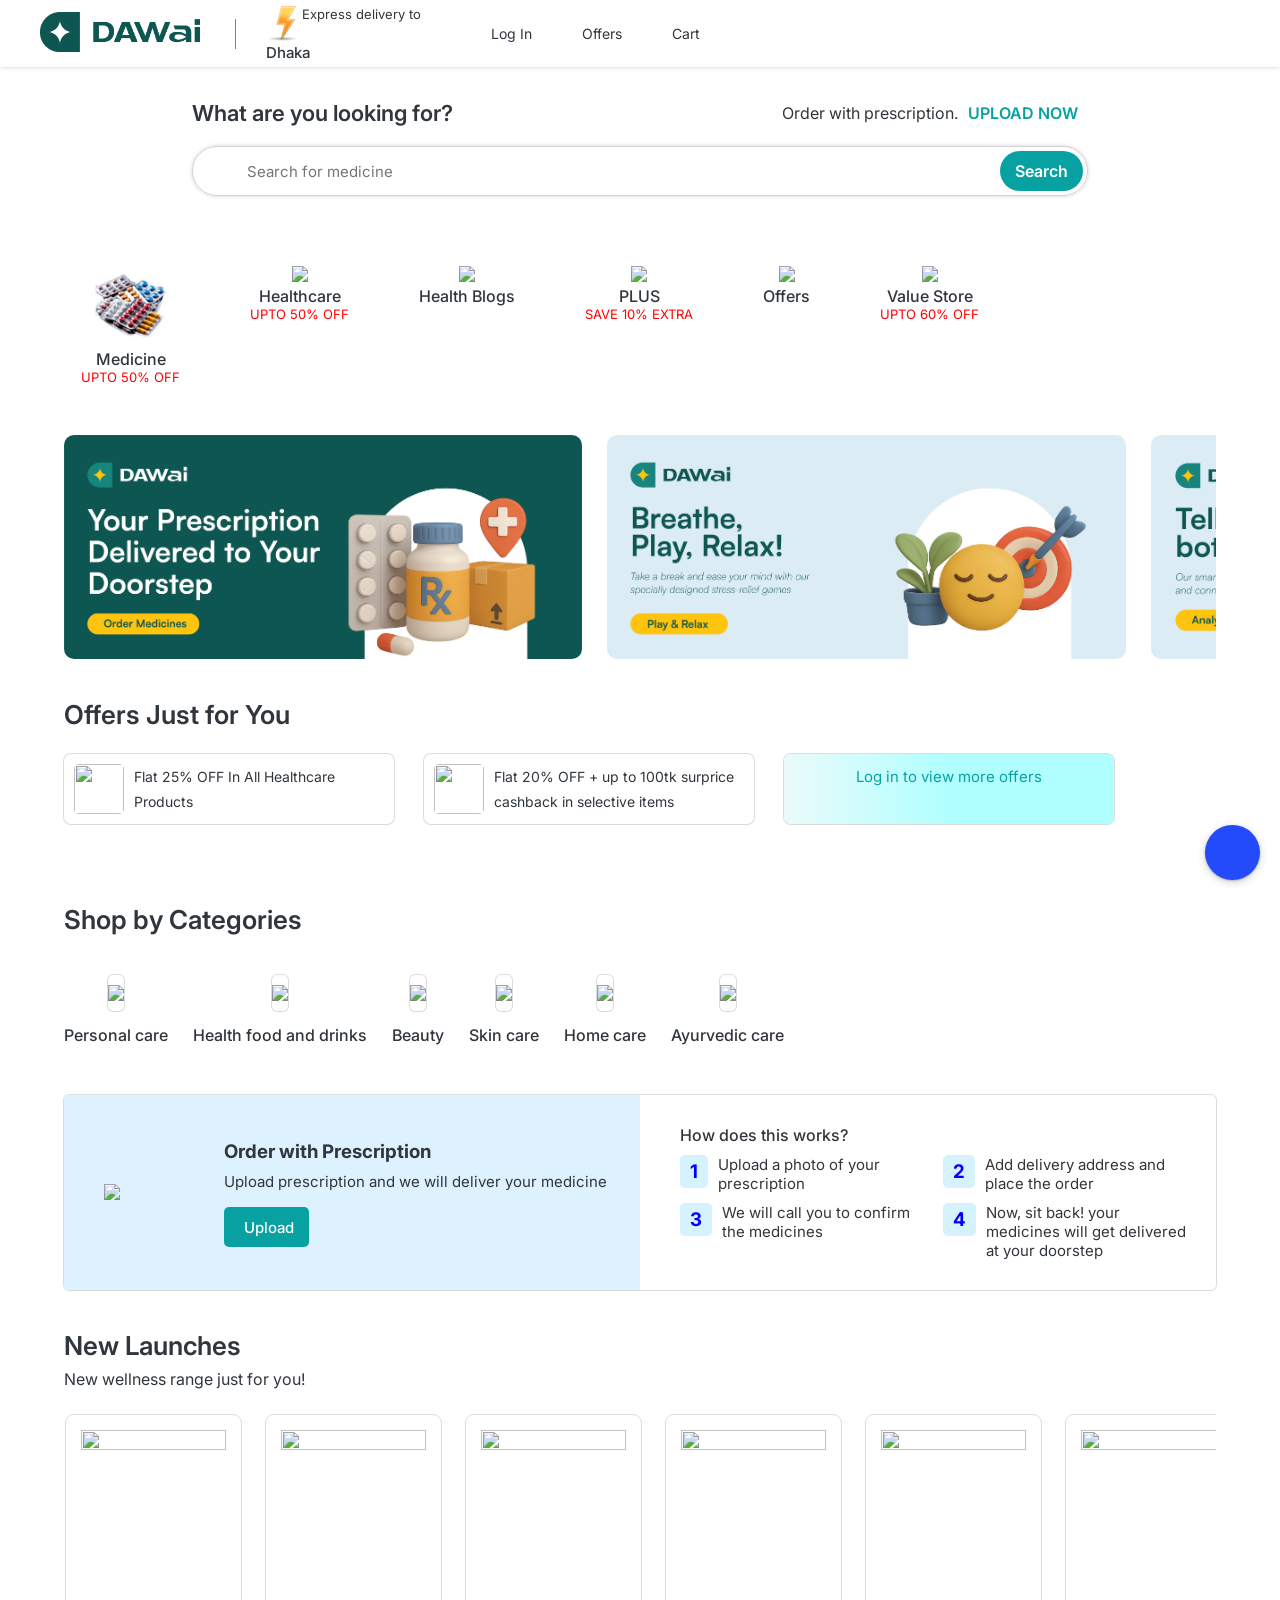
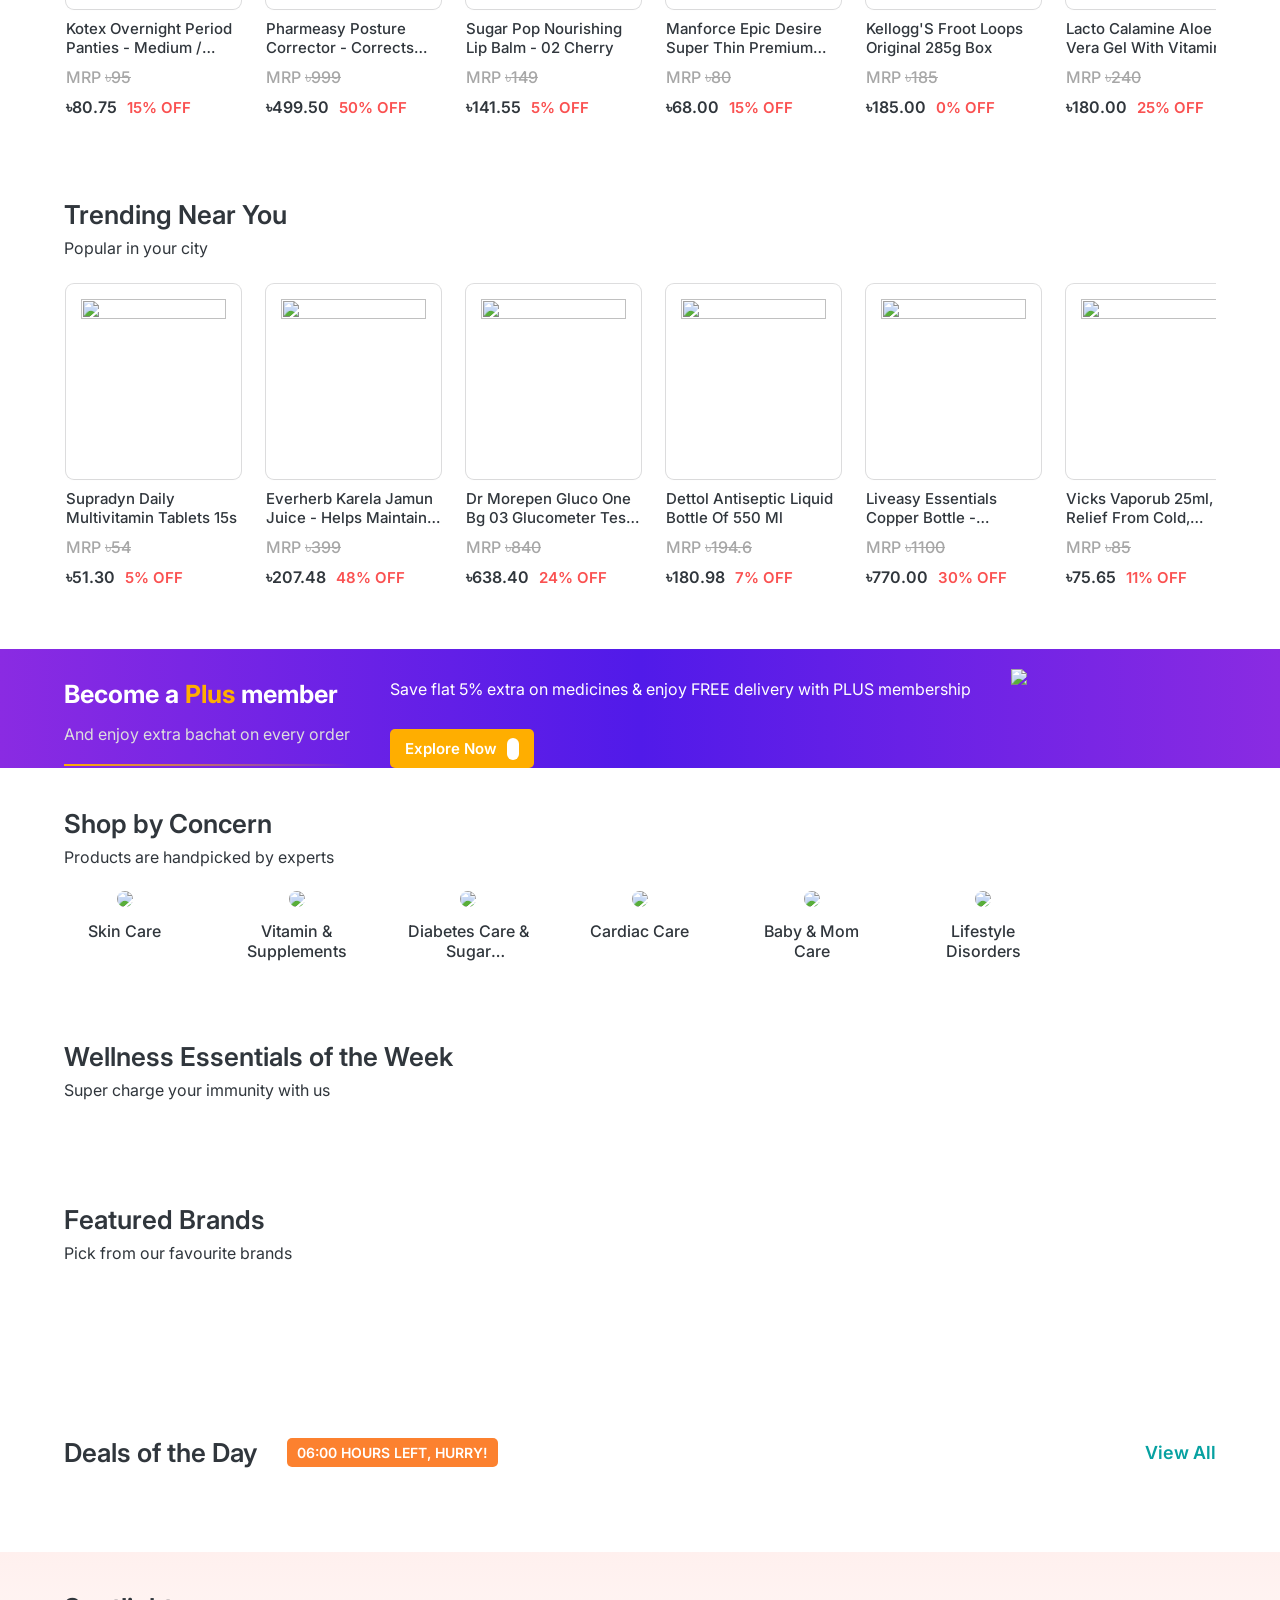
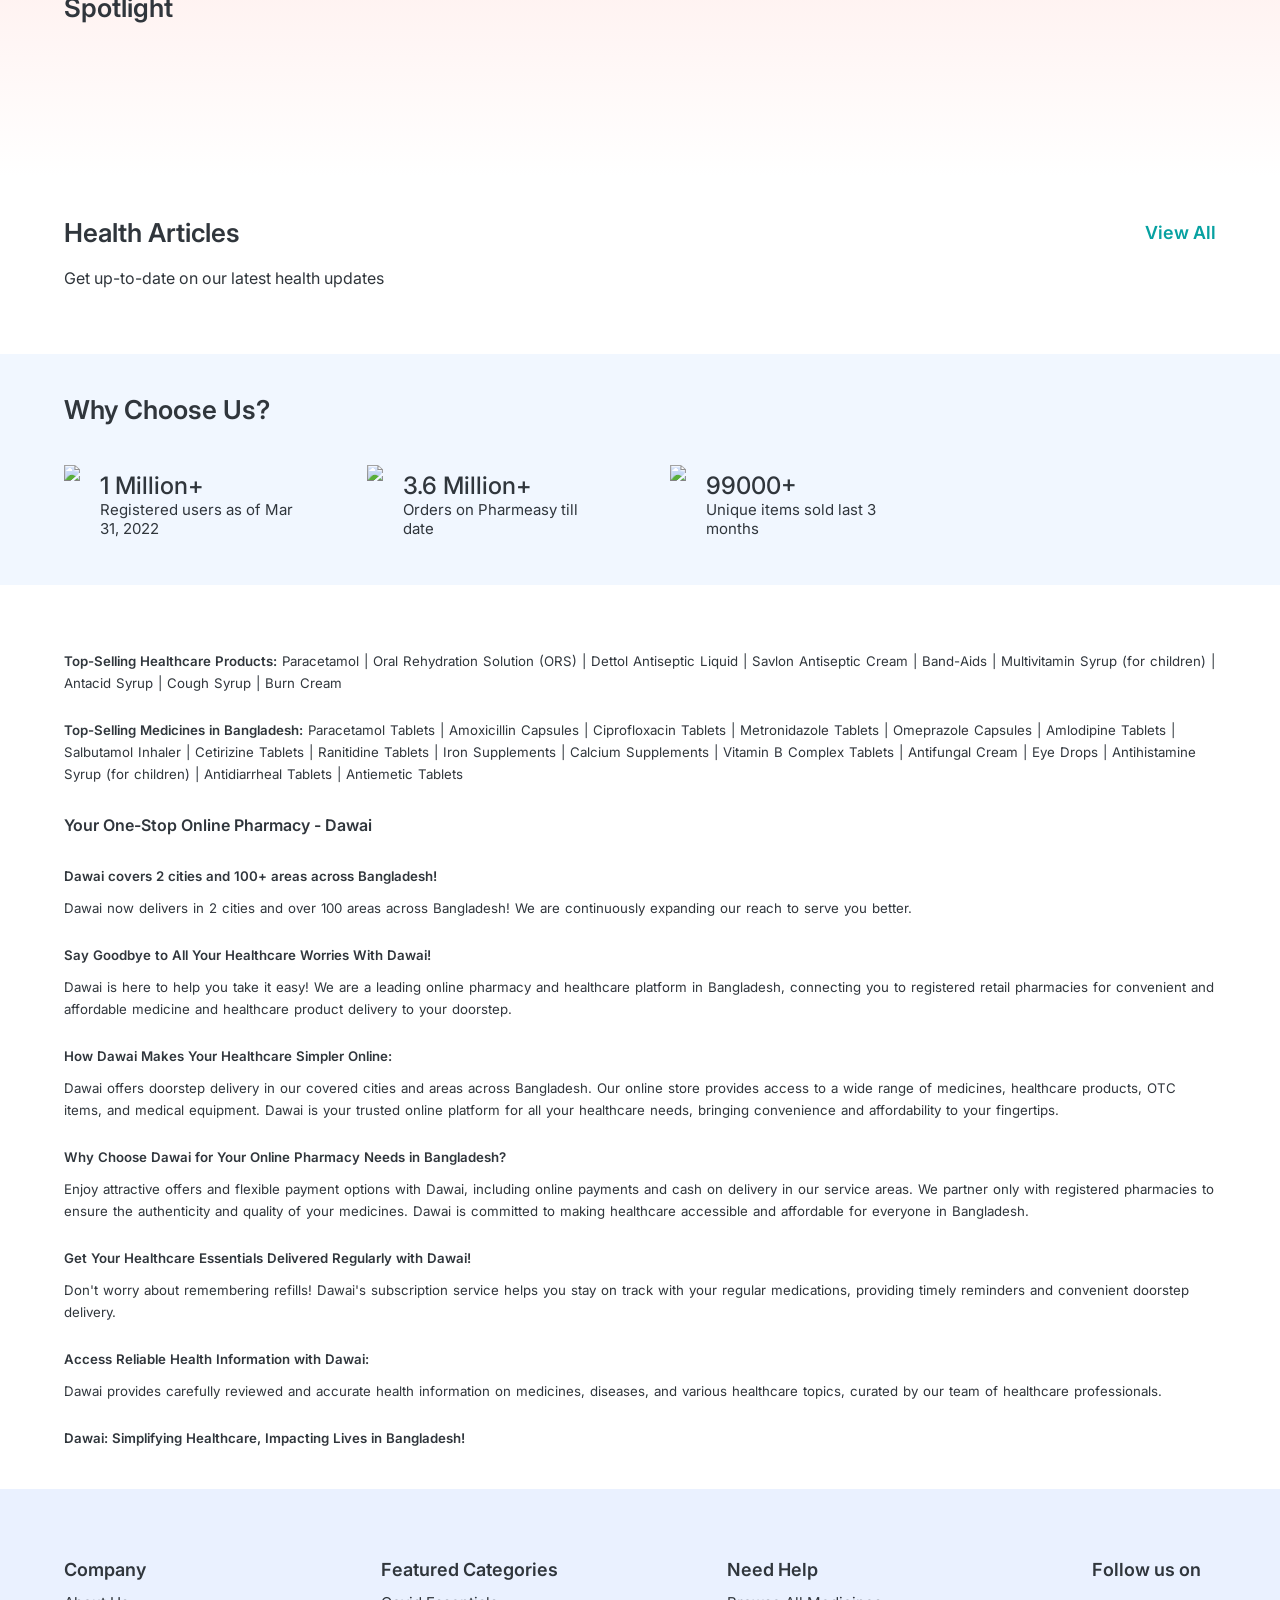
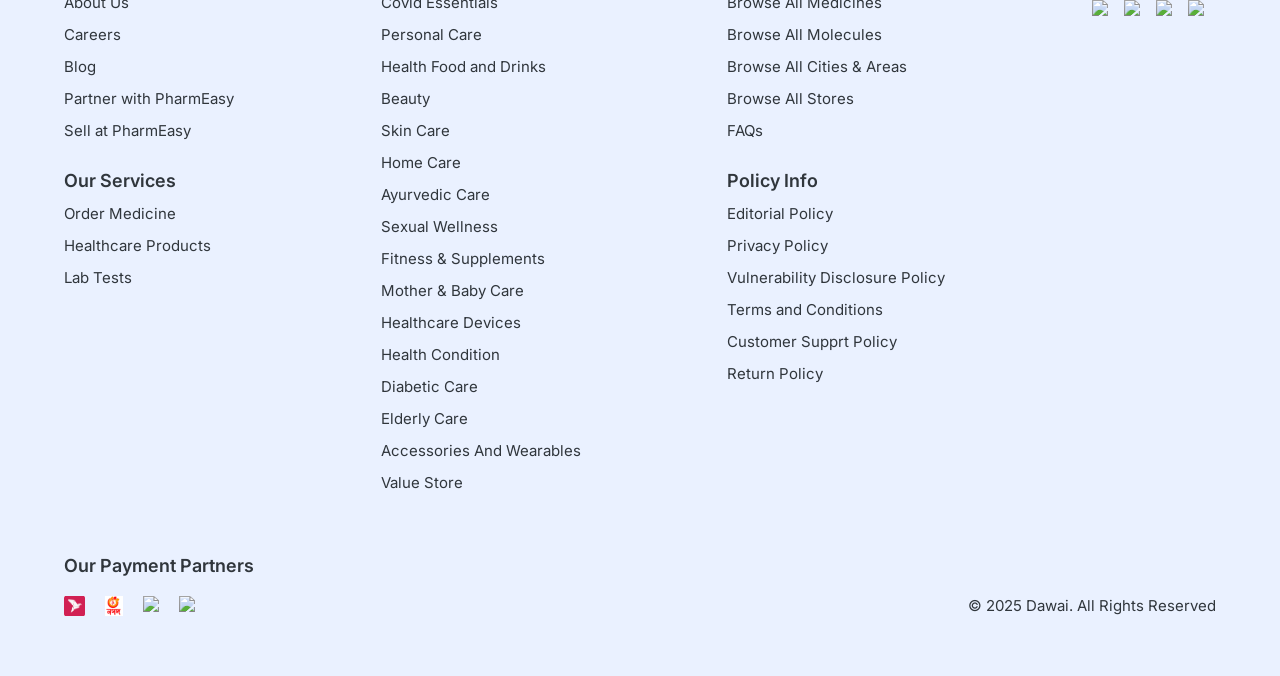
==== dawai/index.html @ 77774ef5 "Add files via upload" ====
<!DOCTYPE html>
<html lang="en">

<head>
    <meta charset="UTF-8">
    <meta http-equiv="X-UA-Compatible" content="IE=edge">
    <meta name="viewport" content="width=device-width, initial-scale=1.0">
    <title>PharmEasy clone</title>
    <link rel="icon" href="assets/Asset 5@3x.png">
    <link rel="stylesheet" href="css/index.css">
    <link rel="stylesheet" href="css/footer.css">
    <link rel="stylesheet" href="css/sidebars.css">
    <script src="https://kit.fontawesome.com/c0adbb8084.js" crossorigin="anonymous"></script>
</head>

<body>

    

    <nav class="navbar">
        <div class="nav">
            <img src="assets/Asset 5@3x.png" alt="App logo">
            <div></div>

            <div id="pick_address" class="pincode">
                <div>
                    <img src="assets/61512_thunder_icon.png"
                        alt="lightning icon">
                    <p>Express delivery to</p>
                </div>
                <h4>Dhaka</h4>
                <i class="fa-solid fa-angle-down"></i>
            </div>

        

            <ul>
                <li id="open_login">
                    <i class="fa-regular fa-user"></i>
                    <p>Log In</p>
                </li>
                <li>
                    <a href="./offers.html">
                        <i class="fa-regular fa-percent"></i>
                        <p>Offers</p>
                    </a>
                </li>
                <li>
                    <i class="fa-solid fa-cart-shopping"></i>
                    <p>Cart</p>
                </li>
            </ul>
        </div>
    </nav>


    <div class="search-layout">
        <div>
            <div class="search-header">
                <h2>What are you looking for?</h2>
                <i class="fa-solid fa-clipboard-list"></i>
                <p>Order with prescription.</p>
                <div>
                    <h3>UPLOAD NOW</h3>
                    <i class="fa-solid fa-angle-right"></i>
                </div>

            </div>
            <form class="search-bar">
                <i class="fa-solid fa-magnifying-glass"></i>
                <input type="text" placeholder="Search for medicine">
                <input type="submit" value="Search">
            </form>
        </div>
    </div>


    <div class="nav-card-layout container">
        <div>
            <div>
                <img src="assets/medicine.png">
                <h4>Medicine</h4>
                <p>UPTO 50% OFF</p>
            </div>

            <div>
                <img src="https://assets.pharmeasy.in/apothecary/images/healthcare_ff.webp?dim=256x0">
                <h4>Healthcare</h4>
                <p>UPTO 50% OFF</p>
            </div>
           
            <div>
                <img src="https://assets.pharmeasy.in/apothecary/images/health_blogs_ff.webp?dim=256x0">
                <h4>Health Blogs</h4>
                <p></p>
            </div>
            <div>
                <img src="https://assets.pharmeasy.in/apothecary/images/plus_ff.webp?dim=256x0">
                <h4>PLUS</h4>
                <p>SAVE 10% EXTRA</p>
            </div>
            <div>
                <img src="https://assets.pharmeasy.in/apothecary/images/offers_ff.webp?dim=256x0">
                <h4>Offers</h4>
                <p></p>
            </div>
           
            <div>
                <img src="https://assets.pharmeasy.in/apothecary/images/value_store.png?dim=256x0">
                <h4>Value Store</h4>
                <p>UPTO 60% OFF</p>
            </div>
        </div>
    </div>


    <div class="banners">
    </div>


    <div class="new-user-offer container">
        <h1 class="title">Offers Just for You</h1>

        <div class="cards-layout">
            <div>
                <img src="https://cms-contents.pharmeasy.in/offer/37c262d84a5-25.jpg?dim=1024x0">
                <p>Flat 25% OFF In All Healthcare Products</p>
            </div>
            <div>
                <img src="https://cms-contents.pharmeasy.in/offer/81308cc59b5-FLAT_20.jpg?dim=1024x0">
                <p>Flat 20% OFF + up to 100tk surprice cashback in selective items</p>
            </div>
            <div>
                <i class="fa-solid fa-lock"></i>
                <p>Log in to view more offers</p>
            </div>
        </div>

    </div>


    <div class="shop-categories container">
        <h1 class="title">Shop by Categories</h1>
        <div>

            

            <div>
                <img
                    src="https://cdn01.pharmeasy.in/dam/discovery/categoryImages/b4a3a67a59783e0ca738884c9acc8e7b.png?f=png?dim=256x0">
                <h4>Personal care</h4>
            </div>

            <div>
                <img
                    src="https://cdn01.pharmeasy.in/dam/discovery/categoryImages/62e6d7551ecf3a5da1d2336c41cc0549.png?f=png?dim=256x0">
                <h4>Health food and drinks</h4>
            </div>

            <div>
                <img
                    src="https://cdn01.pharmeasy.in/dam/discovery/categoryImages/8a45f5baa68e3b72ae631003faa97bdb.png?f=png?dim=256x0">
                <h4>Beauty</h4>
            </div>

            <div>
                <img
                    src="https://cdn01.pharmeasy.in/dam/discovery/categoryImages/ff5aaa03881e3016bf409f85b4e328aa.png?f=png?dim=256x0">
                <h4>Skin care</h4>
            </div>

            <div>
                <img
                    src="https://cdn01.pharmeasy.in/dam/discovery/categoryImages/68ae87e29f4a3abbb8ed69fe7ecf057c.png?f=png?dim=256x0">
                <h4>Home care</h4>
            </div>

            <div>
                <img
                    src="https://cdn01.pharmeasy.in/dam/discovery/categoryImages/4209e1d247cd30fca1f619786fa3e9c1.png?f=png?dim=256x0">
                <h4>Ayurvedic care</h4>
            </div>


        </div>
    </div>

    <div class="order-with-prescription">
        <div>
            <img src="https://assets.pharmeasy.in/apothecary/images/rx_upload.svg?dim=1024x0">
            <div>
                <h3>Order with Prescription</h3>
                <p>Upload prescription and we will deliver your medicine</p>
                <button>
                    <i class="fa-solid fa-paperclip"></i>
                    Upload
                </button>
            </div>
        </div>

        <div>
            <h4>How does this works?</h4>

            <div>
                <div>
                    <h3>1</h3>
                    <p>Upload a photo of your prescription</p>
                </div>
                <div>
                    <h3>2</h3>
                    <p>Add delivery address and place the order</p>
                </div>
                <div>
                    <h3>3</h3>
                    <p>We will call you to confirm the medicines</p>
                </div>
                <div>
                    <h3>4</h3>
                    <p>Now, sit back! your medicines will get delivered at your doorstep</p>
                </div>
            </div>

        </div>

    </div>


    <div class="new-launches container">
        <h1 class="title">New Launches</h1>
        <h4 class="subtitle">New wellness range just for you!</h4>

        <div class="product-cards">
        </div>
    </div>


    <div class="trending container">
        <h1 class="title">Trending Near You</h1>
        <h3 class="subtitle">Popular in your city</h3>

        <div class="product-cards">
        </div>
    </div>


   
     


    <div class="become-plus-member">
        <div>
            <h2>Become a <span><i class="fa-solid fa-plus"></i> Plus</span> member</h2>
            <p>And enjoy extra bachat on every order</p>
            <hr>
        </div>
        <div>
            <p>Save flat 5% extra on medicines & enjoy FREE delivery with PLUS membership</p>
            <button>Explore Now<i class="fa-solid fa-angle-right"></i></button>
        </div>
        <div>
            <img src="https://assets.pharmeasy.in/apothecary/_next/static/media/PlusFamily.22677720.png?dim=1024x0">
        </div>
    </div>


    <div class="shop-by-concern container">
        <h1 class="title">Shop by Concern</h1>
        <h3 class="subtitle">Products are handpicked by experts</h3>

        <div>
            <div>
                <img
                    src="https://cms-contents.pharmeasy.in/homepage_top_categories_images/923a665cc6f-Skin_care.png?dim=128x0">
                <h3>Skin Care</h3>
            </div>
            <div>
                <img
                    src="https://cms-contents.pharmeasy.in/homepage_top_categories_images/18d2e2ee86b-Vitamins.png?dim=128x0">
                <h3>Vitamin & Supplements</h3>
            </div>
            <div>
                <img
                    src="https://cms-contents.pharmeasy.in/homepage_top_categories_images/0af9ac9f350-Diabetes.webp?dim=128x0">
                <h3>Diabetes Care & Sugar Substitutes</h3>
            </div>
            <div>
                <img
                    src="https://cms-contents.pharmeasy.in/homepage_top_categories_images/24a0d2c733e-Heart.webp?dim=128x0">
                <h3>Cardiac Care</h3>
            </div>
            <div>
                <img
                    src="https://cms-contents.pharmeasy.in/homepage_top_categories_images/68369c9df98-Pregnancy.webp?dim=128x0">
                <h3>Baby & Mom Care</h3>
            </div>
            
            <div>
                <img
                    src="https://cms-contents.pharmeasy.in/homepage_top_categories_images/26bbd7a9e98-Lifestyle.webp?dim=128x0">
                <h3>Lifestyle Disorders</h3>
            </div>
        </div>
    </div>


   

   
    <div class="wellness-essentials container">
        <h1 class="title">Wellness Essentials of the Week</h1>
        <h3 class="subtitle">Super charge your immunity with us</h3>

        <div class="product-cards2">
        </div>
    </div>


    <div class="featured-brands container">
        <h1 class="title">Featured Brands</h1>
        <h3 class="subtitle">Pick from our favourite brands</h3>

        <div class="brand-promo">
        </div>
        <div class="brand-offer">
        </div>
    </div>


    <div class="deals-of-the-day container">
        <h1 class="title">Deals of the Day <span class="timer"><i class="fa-regular fa-clock"></i> 06:00 HOURS LEFT,
                HURRY!</span> <span class="view-all">View All</span></h1>

        <div class="product-cards">
        </div>
    </div>


    <div class="spotlight container">
        <h1 class="title">Spotlight</h1>

        <div class="product-cards">
        </div>

        <div class="product-promo">
        </div>
    </div>


    <div class="health-articles container">
        <h1 class="title">Health Articles <span class="view-all">View All</span></h1>
        <h3 class="subtitle">Get up-to-date on our latest health updates</h3>

        <div>
        </div>
    </div>


    <div class="why-choose-us container">
        <h1 class="title">Why Choose Us?</h1>

        <div>
            <div>
                <img src="https://assets.pharmeasy.in/apothecary/images/family.svg?dim=96x0">
                <div>
                    <h1>1 Million+</h1>
                    <p>Registered users as of Mar 31, 2022</p>
                </div>
            </div>
            <div>
                <img src="https://assets.pharmeasy.in/apothecary/images/deliveryBoy.svg?dim=96x0">
                <div>
                    <h1>3.6 Million+</h1>
                    <p>Orders on Pharmeasy till date </p>
                </div>
            </div>
            <div>
                <img src="https://assets.pharmeasy.in/apothecary/images/pincodeServed.svg?dim=96x0">
                <div>
                    <h1>99000+</h1>
                    <p>Unique items sold last 3 months</p>
                </div>
            </div>
            
        </div>
    </div>


 
    

    <div class="FAQ container">
        <h5>
            <b>Top-Selling Healthcare Products:</b>
            <span>Paracetamol </span>
            |
            <span>Oral Rehydration Solution (ORS)</span>
            |
            <span>Dettol Antiseptic Liquid</span>
            |
            <span>Savlon Antiseptic Cream</span>
            |
            <span>Band-Aids</span>
            |
            <span>Multivitamin Syrup (for children)</span>
            |
            <span>Antacid Syrup </span>
            |
            <span>Cough Syrup </span>
            |
            <span>Burn Cream</span>
        </h5>
        <h5>
            <b>Top-Selling Medicines in Bangladesh:</b>
            <span>Paracetamol Tablets </span>
            |
            <span>Amoxicillin Capsules</span>
            |
            <span>Ciprofloxacin Tablets</span>
            |
            <span>Metronidazole Tablets</span>
            |
            <span>Omeprazole Capsules</span>
            |
            <span>Amlodipine Tablets</span>
            |
            <span>Salbutamol Inhaler</span>
            |
            <span>Cetirizine Tablets</span>
            |
            <span>Ranitidine Tablets</span>
            |
            <span>Iron Supplements</span>
            |
            <span>Calcium Supplements</span>
            |
            <span>Vitamin B Complex Tablets</span>
            |
            <span>Antifungal Cream </span>
            |
            <span>Eye Drops </span>
            |
            <span>Antihistamine Syrup (for children)</span>
            |
            <span>Antidiarrheal Tablets </span>
            |
            <span>Antiemetic Tablets </span>
        </h5>
       
    
    
        <h4>Your One-Stop Online Pharmacy - Dawai</h4>
    
        <h5>
            <b>Dawai covers 2 cities and 100+ areas across Bangladesh!</b>
            <br>
            <p></p>
            Dawai now delivers in 2 cities and over 100 areas across Bangladesh! We are continuously expanding our reach to serve you better.
        </h5>
        <h5>
            <b>Say Goodbye to All Your Healthcare Worries With Dawai!</b>
            <br>
            <p></p>
            Dawai is here to help you take it easy! We are a leading online pharmacy and healthcare platform in Bangladesh,
            connecting you to registered retail pharmacies for convenient and affordable medicine and healthcare product
            delivery to your doorstep.
        </h5>
        <h5>
            <b>How Dawai Makes Your Healthcare Simpler Online:</b>
            <br>
            <p></p>
            Dawai offers doorstep delivery in our covered cities and areas across Bangladesh. Our online store provides access
            to a wide range of medicines, healthcare products, OTC items, and medical equipment. Dawai is your trusted
            online platform for all your healthcare needs, bringing convenience and affordability to your fingertips.
        </h5>
        <h5>
            <b>Why Choose Dawai for Your Online Pharmacy Needs in Bangladesh?</b>
            <br>
            <p></p>
            Enjoy attractive offers and flexible payment options with Dawai, including online payments and cash on delivery
            in our service areas. We partner only with registered pharmacies to ensure the authenticity and quality of your
            medicines. Dawai is committed to making healthcare accessible and affordable for everyone in Bangladesh.
        </h5>
        <h5>
            <b>Get Your Healthcare Essentials Delivered Regularly with Dawai!</b>
            <br>
            <p></p>
            Don't worry about remembering refills! Dawai's subscription service helps you stay on track with your regular
            medications, providing timely reminders and convenient doorstep delivery.
        </h5>
        <h5>
            <b>Access Reliable Health Information with Dawai:</b>
            <br>
            <p></p>
            Dawai provides carefully reviewed and accurate health information on medicines, diseases, and various healthcare
            topics, curated by our team of healthcare professionals.
        </h5>
        <h5>
            <b>Dawai: Simplifying Healthcare, Impacting Lives in Bangladesh!</b>
        </h5>
    </div>


    <div class="footer container">
        <div class="footer-top">
            <div>
                <ul>
                    <h3>Company</h3>
                    <li>About Us</li>
                    <li>Careers</li>
                    <li>Blog</li>
                    <li>Partner with PharmEasy</li>
                    <li>Sell at PharmEasy</li>
                </ul>
                <ul>
                    <h3>Our Services</h3>
                    <li>Order Medicine</li>
                    <li>Healthcare Products</li>
                    <li>Lab Tests</li>
                </ul>
            </div>
            <div>
                <ul>
                    <h3>Featured Categories</h3>
                    <li>Covid Essentials</li>
                    <li>Personal Care</li>
                    <li>Health Food and Drinks</li>
                    <li>Beauty</li>
                    <li>Skin Care</li>
                    <li>Home Care</li>
                    <li>Ayurvedic Care</li>
                    <li>Sexual Wellness</li>
                    <li>Fitness & Supplements</li>
                    <li>Mother & Baby Care</li>
                    <li>Healthcare Devices</li>
                    <li>Health Condition</li>
                    <li>Diabetic Care</li>
                    <li>Elderly Care</li>
                    <li>Accessories And Wearables</li>
                    <li>Value Store</li>
                </ul>
            </div>
            <div>
                <ul>
                    <h3>Need Help</h3>
                    <li>Browse All Medicines</li>
                    <li>Browse All Molecules</li>
                    <li>Browse All Cities & Areas</li>
                    <li>Browse All Stores</li>
                    <li>FAQs</li>
                </ul>
                <ul>
                    <h3>Policy Info</h3>
                    <li>Editorial Policy</li>
                    <li>Privacy Policy</li>
                    <li>Vulnerability Disclosure Policy</li>
                    <li>Terms and Conditions</li>
                    <li>Customer Supprt Policy</li>
                    <li>Return Policy</li>
                </ul>
            </div>
            <div>
                <ul>
                    <h3>Follow us on</h3>
                    <li><img src="https://assets.pharmeasy.in/apothecary/images/Instagram.svg?dim=32x0"></li>
                    <li><img src="https://assets.pharmeasy.in/apothecary/images/facebook.svg?dim=32x0"></li>
                    <li><img src="https://assets.pharmeasy.in/apothecary/images/Youtube.svg?dim=32x0"></li>
                    <li><img src="https://assets.pharmeasy.in/apothecary/images/Twitter.svg?dim=32x0"></li>
                </ul>
            </div>
        </div>

        <div class="footer-bottom">
            <h3>Our Payment Partners</h3>
            <div>
                <div>
                    <img src="assets/bkash.png">
                    <img src="assets/nagad.png">
                    <img src="https://assets.pharmeasy.in/apothecary/images/mastercard.png?dim=1024x0">
                    <img src="https://assets.pharmeasy.in/apothecary/images/visa.png?dim=1024x0">
                   
                </div>
                <p>© 2025 Dawai. All Rights Reserved</p>
            </div>
        </div>
    </div>

    <div class="floating-button">
        <i class="fa-solid fa-phone"></i>
    </div>



    <div class="sidebar-background">
        <div class="pincode-sidebar">
            <i class="fa-solid fa-xmark close" id="close"></i>
            <h1>Choose your<br>Location</h1>
            <form>
                <input type="number" id="pincode" placeholder="Enter PIN Code">
                <input type="submit" value="Check">
            </form>
    
            <div>
                <img src="https://assets.pharmeasy.in/web-assets/dist/ff969f07.svg">
                <h3>Login to View Address</h3>
            </div>
            <div>
                <img src="https://assets.pharmeasy.in/web-assets/dist/90ee736b.svg">
                <p>Serving more than 1,000 towns and cities in India.</p>
            </div>
            <div>
                <img
                    src="https://assets.pharmeasy.in/web-assets/dist/0c22e009.svg?dim=0x32&dpr=0.6666666865348816&q=100">
                <p>Over 30,00,000 orders safely delivered<a
                        href="https://pharmeasy.in/blog/5-step-safety-measures-were-taking-while-delivering-medicines/">Know
                        More</a></p>
            </div>
        </div>
    
        <div class="login-sidebar" id="login-sidebar">
            <div>
                <img src="assets/Asset 5@3x.png" alt="Login Banner">
                <img src="assets/medicine2.jpg" alt="Register Banner">
            </div>
            <i class="fa-solid fa-xmark login-close"></i>
    
            <div class="login-form">
                <h3>Login</h3>
                <form id="loginForm">
                    <div>
                        <label for="login-email">Email / Username:</label>
                        <input type="text" id="login-email" placeholder="Enter your email or username" required>
                    </div>
                    <div>
                        <label for="login-password">Password:</label>
                        <input type="password" id="login-password" placeholder="Enter your password" required>
                    </div>
                    <input type="submit" value="Login">
                </form>
                <p class="toggle-form" data-target="register-form">New user? <span>Register here</span></p>
            </div>
    
            <div class="register-form" style="display: none;">
                <h3>Register</h3>
                <form id="registerForm">
                    <div>
                        <label for="register-name">Name:</label>
                        <input type="text" id="register-name" placeholder="Enter your name" required>
                    </div>
                    <div>
                        <label for="register-email">Email:</label>
                        <input type="email" id="register-email" placeholder="Enter your email" required>
                    </div>
                    <div>
                        <label for="register-username">Username:</label>
                        <input type="text" id="register-username" placeholder="Choose a username" required>
                    </div>
                    <div>
                        <label for="register-password">Password:</label>
                        <input type="password" id="register-password" placeholder="Choose a password" required>
                    </div>
                    <div>
                        <label for="register-confirm-password">Confirm Password:</label>
                        <input type="password" id="register-confirm-password" placeholder="Confirm your password"
                            required>
                    </div>
                    <input type="submit" value="Register">
                </form>
                <p class="toggle-form" data-target="login-form">Already have an account? <span>Login here</span></p>
            </div>
    
            <p>By continuing, you agree with our Privacy Policy</p>
        </div>
    </div>


    <script src="script/index.js"></script>
    <script src="script/sidebars.js"></script>
</body>

</html>
---- dawai/css/index.css ----
@import url("https://fonts.googleapis.com/css2?family=Inter:wght@100;200;300;400;500;600;700;800;900&display=swap");

:root {
    --text-color: #30363c;
    --main-color: rgb(7, 161, 161);
    --shadow: rgba(60, 64, 67, 0.3) 0px 1px 2px 0px,
        rgba(60, 64, 67, 0.15) 0px 2px 6px 2px;
    --shadow-border: rgba(0, 0, 0, 0.02) 0px 1px 3px 0px,
        rgba(27, 31, 35, 0.15) 0px 0px 0px 1px;
}

* {
    margin: 0;
    padding: 0;
    font-family: Inter, sans-serif;
    color: var(--text-color);
}

/* ------------ Global Style ---------- */
.container {
    width: 100%;
    padding: 40px 5%;
    margin: auto;
    box-sizing: border-box;
}
.container > .title {
    font-weight: 600;
    font-size: 26px;
    align-items: center;
    display: flex;
}
.container > .title > .view-all {
    margin-left: auto;
    font-size: 18px;
    color: var(--main-color);
    cursor: pointer;
}
.container > .subtitle {
    font-size: 16px;
    font-weight: 400;
    margin: 8px 0 24px;
    align-items: center;
}
.container > .subtitle > img {
    height: 18px;
}
/* ===== Product Card ===== */
.product-cards::-webkit-scrollbar {
    display: none;
}
.product-cards {
    display: flex;
    gap: 25px;
    overflow: auto;
    padding: 2px;
}
.product-cards > div {
    cursor: pointer;
    max-width: 175px;
    min-width: 175px;
}
.product-cards > div > img {
    width: 100%;
    aspect-ratio: 0.9;
    object-fit: contain;
    border-radius: 8px;
    padding: 15px;
    box-sizing: border-box;
    box-shadow: var(--shadow-border);
    margin-bottom: 10px;
    background-color: white;
}
.product-cards > div > img:hover {
    box-shadow: var(--shadow);
}
.product-cards > div .name {
    font-weight: 500;
    font-size: 15px;
    overflow: hidden;
    text-overflow: ellipsis;
    display: -webkit-box;
    -webkit-line-clamp: 2;
    line-clamp: 2;
    -webkit-box-orient: vertical;
}
.product-cards > div p {
    margin: 10px 0;
    font-weight: 500;
    color: rgb(167, 167, 167);
}
.product-cards > div p > span {
    color: rgb(167, 167, 167);
    text-decoration: line-through;
}
.product-cards > div h4:last-child {
    font-weight: 600;
}
.product-cards > div h4:last-child > span {
    margin-left: 10px;
    color: rgb(250, 81, 81);
    font-size: 15px;
}

/* -------------Navbar ---------- */
.navbar {
    position: fixed;
    width: 100%;
    top: 0;
    background-color: white;
}
.nav {
    box-shadow: lightgrey 0 0 5px;
    width: 100%;
    padding: 5px;
    box-sizing: border-box;
    display: flex;
}

.nav > img {
    margin: 7px 35px;
    height: 40px;
}

.nav > img + div {
    width: 1px;
    background-color: grey;
    height: 30px;
    margin: auto 0;
}

#pick_address {
    margin: auto 30px;
}

#pick_address > div {
    display: flex;
}
#pick_address > div p {
    font-size: 13px;
}
#pick_address > h4 {
    cursor: pointer;
    font-weight: 500;
    font-size: 15px;
    display: inline;
}
#pick_address > i {
    font-size: 14px;
    cursor: pointer;
}
.download_app {
    cursor: pointer;
    display: flex;
    margin: auto 20px auto auto;
    padding: 10px 15px;
    align-items: center;
    border-radius: 8px;
    background-color: rgb(226, 247, 255);
}
.download_app:hover {
    background-color: rgb(200, 240, 255);
}
.download_app > p {
    font-weight: 400;
    margin-left: 5px;
    font-size: 14px;
}

.nav > ul {
    margin: auto 20px;
    display: flex;
    text-decoration: none;
    list-style: none;
}

.nav > ul li,
.nav > ul li a {
    margin: 10px 15px;
    align-items: center;
    display: flex;
    cursor: pointer;
    text-decoration: none;
}

.nav > ul li p {
    margin-left: 5px;
    font-size: 14px;
}

/* ------------------ Search ---------------- */
.search-layout {
    margin-top: 100px;
}
.search-layout > div {
    width: 70%;
    margin: 30px auto 0;
}
.search-header {
    display: flex;
    align-items: center;
}

.search-header > h2 {
    font-weight: 600;
    font-size: 22px;
}

.search-header > h2 + i {
    margin-left: auto;
    margin-right: 8px;
}

.search-header > p {
    margin-right: 10px;
}

.search-header > div {
    display: flex;
    align-items: center;
    cursor: pointer;
}

.search-header > div > h3,
.search-header > div > i {
    color: var(--main-color);
    margin-right: 5px;
    font-weight: 600;
    font-size: 16px;
}

.search-bar {
    display: flex;
    margin: 20px 0;
    width: 100%;
    border: 1px lightgrey solid;
    border-radius: 40px;
    padding: 4px;
    box-sizing: border-box;
    box-shadow: lightgrey 0 0 4px;
    align-items: center;
}

.search-bar > i {
    margin-left: 30px;
}

.search-bar > input[type="text"] {
    margin: auto 20px;
    border: none;
    outline: none;
    font-size: 15px;
    width: 100%;
}

.search-bar > input[type="submit"] {
    margin-left: auto;
    border: none;
    background-color: var(--main-color);
    padding: 10px 15px;
    font-size: 16px;
    color: white;
    font-weight: 600;
    border-radius: 35px;
    cursor: pointer;
}

/* -----------Nav Cards ------------- */
.nav-card-layout > div {
    display: flex;
    gap: 40px;
    text-align: center;
    overflow: auto;
    padding: 2px;
}
.nav-card-layout > div::-webkit-scrollbar {
    display: none;
}
.nav-card-layout > div div {
    padding: 8px 15px;
    border-radius: 10px;
    cursor: pointer;
}
.nav-card-layout > div div:hover {
    box-shadow: lightgrey 0 0 6px;
}
.nav-card-layout > div img {
    width: 90px;
}
.nav-card-layout > div h4 {
    font-weight: 500;
}
.nav-card-layout > div p {
    font-size: 13px;
    color: red;
}

/* --------------- Banners -------------- */

.banners::-webkit-scrollbar {
    display: none;
}
.banners {
    display: flex; /* To arrange banners horizontally */
    overflow: auto;
    width: 90%;
    margin: auto;
    box-sizing: border-box;
    transition: transform 0.3s ease-in-out; /* Smooth transition for the container */
}

.banners img {
    width: 45%;
    margin-right: 25px;
    border-radius: 10px;
    cursor: pointer;
    flex-shrink: 0; /* Prevent banners from shrinking */
    transition: transform 0.3s ease-in-out; /* Smooth transition for individual images */
}

/* Initially offset the third banner (if it exists) */
.banners img:nth-child(3) {
    transform: translateX( /* A negative value to hide it partially, e.g., -30% or -[some pixel value] */ );
}

/* On hover of the banners container, slide it to reveal the third banner */
.banners:hover {
    transform: translateX( /* A positive value to bring the third banner fully into view. This will likely be the inverse of the initial negative translateX of the third banner. */ );
}
.banners img {
    width: 45%;
    margin-right: 25px;
    border-radius: 10px;
    cursor: pointer;
}

/* --------------- New User Offer --------------- */

.new-user-offer > h1 {
    margin-bottom: 24px;
}
.cards-layout {
    display: flex;
    cursor: pointer;
}

.cards-layout > div {
    width: 330px;
    box-sizing: border-box;
    box-shadow: rgba(0, 0, 0, 0.02) 0px 1px 3px 0px,
        rgba(27, 31, 35, 0.15) 0px 0px 0px 1px;
    display: flex;
    padding: 10px;
    margin-right: 30px;
    border-radius: 7px;
    align-items: center;
}

.cards-layout > div img {
    width: 50px;
    height: 50px;
    border-radius: 5px;
}

.cards-layout > div p {
    margin: 0 10px;
    font-size: 14px;
    line-height: 25px;
}

.cards-layout > div:last-child {
    background: linear-gradient(
        to right,
        rgb(235, 250, 250),
        rgb(176, 255, 255),
        rgb(176, 255, 255)
    );
    display: block;
    text-align: center;
}

.cards-layout > div:last-child i,
.cards-layout > div:last-child p {
    color: var(--main-color);
    font-size: 15px;
}

.cards-layout > div:hover {
    box-shadow: var(--shadow);
}

/* -------------- Shop by Categories ---------------*/

.shop-categories > .title {
    margin-bottom: 40px;
}

.shop-categories > div {
    display: flex;
    text-align: center;
    gap: 25px;
}

.shop-categories > div > div {
    cursor: pointer;
}

.shop-categories img {
    width: 100%;
    border-radius: 5px;
    padding: 10px 0;
    box-shadow: var(--shadow-border);
}
.shop-categories img:hover {
    box-shadow: var(--shadow);
}

.shop-categories h4 {
    font-weight: 500;
    font-size: 16px;
    margin: 10px 0;
}

/* --------Order with prescription ---------- */
.order-with-prescription {
    display: flex;
    width: 90%;
    margin: 0 auto;
    border-radius: 5px;
    box-shadow: var(--shadow-border);
}
.order-with-prescription p {
    font-size: 15px;
}
.order-with-prescription > div {
    padding: 20px;
    box-sizing: border-box;
    width: 50%;
}

.order-with-prescription > div:first-child {
    display: flex;
    align-items: center;
    line-height: 30px;
    background-color: rgb(221, 241, 255);
}
.order-with-prescription > div:first-child img {
    margin: 0 30px 0 20px;
    width: 90px;
}

.order-with-prescription > div:first-child button {
    padding: 10px 15px;
    margin-top: 10px;
    color: white;
    border: none;
    cursor: pointer;
    border-radius: 5px;
    font-size: 15px;
    font-weight: 500;
    background-color: var(--main-color);
}

.order-with-prescription > div:first-child button i {
    margin-right: 5px;
    color: white;
    font-size: 16px;
}

.order-with-prescription > div:last-child {
    padding: 30px 20px 30px 40px;
}

.order-with-prescription > div:last-child > h4 {
    font-weight: 500;
    margin-bottom: 10px;
}

.order-with-prescription > div:last-child > div {
    display: grid;
    grid-template-columns: repeat(2, 1fr);
    gap: 10px;
}

.order-with-prescription > div:last-child > div > div {
    display: flex;
    align-items: flex-start;
}

.order-with-prescription > div:last-child > div > div > h3 {
    padding: 5px 10px;
    background-color: rgb(215, 242, 255);
    border-radius: 5px;
    color: blue;
    margin-right: 10px;
}

/* -----------New Launches, Trending [Product Cards]---------- */

/* --------Trending --------- */
/* .trending {
    margin-top: 60px;
} */

/* ----------Lab test ---------- */


/* --------Become a plus member ------- */
.become-plus-member {
    cursor: pointer;
    padding: 20px 5% 0;
    background: linear-gradient(
        to right,
        blueviolet,
        rgb(81, 26, 233),
        blueviolet
    );
    width: 100%;
    margin-top: 20px;
    display: flex;
    box-sizing: border-box;
    gap: 40px;
}
.become-plus-member img {
    height: 140px;
    margin: 0;
    margin-top: auto;
}
.become-plus-member > div:nth-child(1) {
    min-width: max-content;
    padding-top: 10px;
}

.become-plus-member > div:nth-child(1) > h2 {
    font-size: 25px;
    color: white;
}

.become-plus-member > div:nth-child(1) > h2 > span,
.become-plus-member > div:nth-child(1) > h2 > span > i {
    color: rgb(255, 174, 0);
}
.become-plus-member > div:nth-child(1) > p {
    margin-top: 15px;
    color: rgb(221, 221, 221);
}
.become-plus-member > div:nth-child(1) > hr {
    margin-top: 20px;
    background: linear-gradient(to right, rgb(255, 174, 0), rgb(0, 0, 0, 0));
    height: 2px;
    border: none;
}

.become-plus-member > div:nth-child(2) > p {
    color: white;
    margin-top: 10px;
    margin-bottom: 20px;
}

.become-plus-member > div:nth-child(2) > button {
    margin-top: 10px;
    padding: 10px 15px;
    border-radius: 5px;
    font-size: 15px;
    background-color: rgb(255, 174, 0);
    color: white;
    font-weight: 600;
    border: none;
    align-items: center;
    cursor: pointer;
}
.become-plus-member > div:nth-child(2) > button > i {
    color: rgb(255, 174, 0);
    margin-left: 10px;
    border-radius: 20px;
    padding: 3px 6px;
    font-size: 13px;
    background-color: white;
}

/* --------Shop by Concern --------- */
.shop-by-concern > div {
    display: grid;
    grid-template-columns: repeat(7, 1fr);
    gap: 50px;
}
.shop-by-concern > div img {
    width: 100%;
    border-radius: 100%;
}
.shop-by-concern > div > div {
    cursor: pointer;
    text-align: center;
}
.shop-by-concern > div img:hover {
    box-shadow: var(--shadow);
}

.shop-by-concern > div > div h3 {
    font-weight: 500;
    font-size: 16px;
    margin-top: 10px;
    overflow: hidden;
    text-overflow: ellipsis;
    display: -webkit-box;
    -webkit-line-clamp: 2;
    line-clamp: 2;
    -webkit-box-orient: vertical;
}


.product-banner > div {
    display: flex;
    flex-direction: column;
    border-radius: 8px;
    cursor: pointer;
    padding: 20px 0 0 15px;
    background-color: rgb(232, 246, 255);
}
.product-banner > div:nth-child(even) {
    background-color: rgb(255, 245, 224);
}
.product-banner > div:hover {
    box-shadow: var(--shadow);
}
.product-banner > div > h4:first-child {
    background-color: rgb(250, 123, 106);
    width: fit-content;
    padding: 7px 10px;
    box-sizing: border-box;
    border-radius: 5px;
    color: white;
    font-size: 15px;
}
.product-banner > div > h4:first-child[class="no-discount"] {
    background-color: transparent;
    color: var(--text-color);
    padding: 0;
    font-size: 16px;
}
.product-banner > div > h4:nth-child(2) {
    padding-top: 20px;
    padding-bottom: 10px;
}
.product-banner > div > p {
    line-height: 25px;
}

.product-banner > div > div {
    display: flex;
    margin-top: auto;
}
.product-banner > div > div > h4 {
    margin-top: auto;
    margin-bottom: 20px;
    font-size: 21px;
    font-weight: 600;
    line-height: 28px;
}
.product-banner > div > div > h4 > span {
    font-size: 16px;
    color: grey;
    text-decoration: line-through;
}

.product-banner > div > div > img {
    width: 40%;
    margin-left: auto;
}

/* ---------------------------- Day 3 ---------------------------- */
/* ----------- Payment Offer ---------- */
.payment-offers {
    overflow-y: hidden;
    overflow-x: hidden;
}
.payment-offers > div::-webkit-scrollbar {
    display: none;
}
.payment-offers > div {
    margin-top: 30px;
    display: flex;
    flex-direction: row;
    overflow: auto;
    gap: 30px;
}
.payment-offers > div > img {
    height: 80px;
    cursor: pointer;
}

/* ----------- Wellness Essentials --------- */

.product-cards2::-webkit-scrollbar {
    display: none;
}
.product-cards2 {
    display: grid;
    gap: 25px;
    grid-template-columns: repeat(3, 1fr);
}
.product-cards2 > div {
    cursor: pointer;
    display: flex;
}
.product-cards2 > div > img {
    height: 150px;
    aspect-ratio: 1;
    object-fit: contain;
    border-radius: 8px;
    padding: 15px;
    box-sizing: border-box;
    box-shadow: var(--shadow-border);
    margin-bottom: 10px;
}
.product-cards2 > div > img:hover {
    box-shadow: var(--shadow);
}
.product-cards2 > div > div {
    padding: 0 10px 10px 20px;
    box-sizing: border-box;
}
.product-cards2 > div .name {
    font-weight: 500;
    font-size: 15px;
    overflow: hidden;
    text-overflow: ellipsis;
    display: -webkit-box;
    -webkit-line-clamp: 2;
    line-clamp: 2;
    -webkit-box-orient: vertical;
}
.product-cards2 > div p {
    margin: 10px 0;
    font-weight: 500;
    color: rgb(167, 167, 167);
}
.product-cards2 > div p > span {
    color: rgb(167, 167, 167);
    text-decoration: line-through;
}
.product-cards2 > div h4:last-child {
    font-weight: 600;
}
.product-cards2 > div h4:last-child > span {
    margin-left: 10px;
    color: rgb(250, 81, 81);
    font-size: 15px;
}

/* --------- Featured Brands ---------------- */
.featured-brands > div::-webkit-scrollbar {
    display: none;
}
.featured-brands > div {
    display: flex;
    flex-direction: row;
    overflow: auto;
    gap: 30px;
}
.featured-brands > .brand-offer {
    margin-top: 70px;
}
.featured-brands > .brand-promo > div {
    cursor: pointer;
}
.featured-brands > .brand-promo img {
    height: 180px;
    border-radius: 5px;
}
.featured-brands > .brand-promo img:hover {
    box-shadow: var(--shadow);
}
.featured-brands > .brand-promo h4 {
    text-align: center;
    font-weight: 500;
    margin: 10px;
    box-sizing: border-box;
}

.featured-brands > .brand-offer > img {
    height: 240px;
    border-radius: 10px;
    cursor: pointer;
}

/* ---------Deals of the Day -------- */
.deals-of-the-day > h1 {
    margin-bottom: 40px;
}
.deals-of-the-day > .title > .timer {
    margin-left: 30px;
    border-radius: 5px;
    color: white;
    font-size: 14px;
    padding: 6px 10px;
    background-color: rgb(252, 129, 47);
}
.deals-of-the-day > .title > .timer i {
    color: white;
}

/* ---------- Spotlight -------- */
.spotlight {
    background: linear-gradient(to bottom, rgb(255, 240, 238), white);
}
.spotlight > .title {
    margin-bottom: 30px;
}

.spotlight > .product-promo {
    margin-top: 80px;
    display: flex;
    overflow: auto;
    gap: 30px;
}
.spotlight > .product-promo > img {
    height: 140px;
    border-radius: 10px;
    cursor: pointer;
}
.spotlight > .product-promo::-webkit-scrollbar {
    display: none;
}
.spotlight > .product-promo > img:hover {
    box-shadow: var(--shadow);
}

/* -------- Health Articles ---------- */
.health-articles > h1 {
    margin-bottom: 20px;
}

.health-articles > div::-webkit-scrollbar {
    display: none;
}
.health-articles > div {
    display: flex;
    overflow: auto;
    padding: 1px;
    gap: 30px;
}
.health-articles > div > div:hover {
    box-shadow: var(--shadow);
}
.health-articles > div > div {
    box-shadow: var(--shadow-border);
    border-radius: 8px;
    margin-bottom: 5px;
}
.health-articles > div img {
    height: 180px;
    border-radius: 8px 8px 0 0;
    aspect-ratio: 1.3;
    object-fit: cover;
}
.health-articles > div p {
    margin: 14px 20px;
}

/* ---------- Why choose us -------- */
.why-choose-us {
    background-color: rgb(241, 247, 255);
}
.why-choose-us > h1 {
    margin-bottom: 40px;
}

.why-choose-us > div {
    display: grid;
    grid-template-columns: repeat(4, 1fr);
    gap: 60px;
}
.why-choose-us > div > div {
    display: flex;
    align-items: center;
}
.why-choose-us > div > div > div {
    margin-left: 20px;
}
.why-choose-us > div > div img {
    height: 80px;
}
.why-choose-us > div > div h1 {
    font-size: 24px;
    font-weight: 500;
}
.why-choose-us > div > div p {
    font-size: 15px;
    font-weight: 400;
}

/* -------- Customer Review -------- */
.customer-review > .title {
    margin-bottom: 35px;
}

.reviews::-webkit-scrollbar {
    display: none;
}
.reviews {
    display: flex;
    overflow: auto;
    gap: 40px;
}
.reviews > div {
    min-width: 350px;
    display: flex;
    flex-direction: column;
}

.reviews > div > h3 {
    font-size: 17px;
    font-weight: 600;
}
.reviews > div > p {
    font-size: 15px;
    margin-top: 5px;
}

.reviews > div > div {
    margin-top: 20px;
    height: 100%;
    border-radius: 10px;
    border: 2px rgb(137, 226, 226) solid;
    padding: 30px;
    box-sizing: border-box;
    background-color: rgb(233, 255, 255);
}
.reviews > div > div > i {
    color: rgb(202, 233, 233);
    font-size: 23px;
}
.reviews > div > div > p {
    color: rgb(100, 100, 100);
    margin-top: 20px;
    font-size: 16px;
    line-height: 25px;
}

/* ------- App Promo --------- */
.app-promo {
    display: flex;
    flex-direction: column;
    align-items: center;
    text-align: center;
    background: url(https://assets.pharmeasy.in/apothecary/images/downloadBanner.webp?dim=1024x0&q=100)
        rgb(224, 255, 248);
    background-size: cover;
}
.app-promo > h1 {
    font-size: 38px;
}
.app-promo > h3 {
    line-height: 80px;
    font-size: 22px;
    font-weight: 600;
}
.app-promo > div {
    display: flex;
    gap: 50px;
}
.app-promo img {
    height: 50px;
    cursor: pointer;
}

/* ----------- FAQ -------------- */
.FAQ > h5 {
    margin-top: 25px;
    font-weight: 400;
    word-spacing: 1px;
    line-height: 22px;
}
.FAQ > h5 > b {
    font-weight: 600;
}
.FAQ > h5 > span:hover {
    cursor: pointer;
    color: var(--main-color);
}

.FAQ > h5 > br {
    line-height: 10px;
    height: 10px;
}

.FAQ > h5 > p {
    height: 10px;
}

.FAQ > h4 {
    margin: 30px 0;
    font-weight: 600;
}

/* ---------------------- Day 4 -------------------- */
/* ------ Floating button ------ */
.floating-button {
    height: 55px;
    width: 55px;
    right: 0;
    bottom: 0;
    cursor: pointer;
    display: flex;
    align-items: center;
    justify-content: space-around;
    position: fixed;
    background-color: rgb(36, 75, 250);
    border-radius: 50%;
    box-shadow: var(--shadow);
    margin: 20px;
}
.floating-button i {
    font-size: 20px;
    color: white;
}
---- dawai/css/footer.css ----
.footer {
    background-color: rgb(234, 241, 255);
    padding-bottom: 60px;
}

.footer-top {
    display: flex;
    justify-content: space-between;
}
.footer-top > div ul {
    list-style: none;
}
.footer h3 {
    font-size: 18px;
    font-weight: 600;
    margin: 30px 0 10px;
}
.footer-top > div li {
    font-size: 15px;
    margin: 13px 0;
    cursor: pointer;
}

.footer-top > div:last-child h3 {
    margin-bottom: 20px;
}
.footer-top > div:last-child li {
    display: inline;
    margin-right: 12px;
}
.footer-top > div:last-child img {
    width: 30px;
}

.footer-bottom {
    margin-top: 50px;
}
.footer-bottom > div {
    display: flex;
    align-items: center;
    margin-top: 20px;
}
.footer-bottom > div > div {
    margin-right: 10px;
    align-items: center;
    display: flex;
    gap: 20px;
}
.footer-bottom img {
    height: 20px;
}
.footer-bottom > div p {
    margin-left: auto;
    min-width: max-content;
    font-size: 15px;
}
---- dawai/css/sidebars.css ----
/* ========== Pincode Sidebar ========== */
.sidebar-background {
    position: fixed;
    display: none;
    top: 0;
    right: 0;
    height: 100%;
    width: 100%;
    background-color: rgba(0, 0, 0, 0.7);
}

.sidebar-background > div {
    display: none;
    margin-left: auto;
    width: 420px;
    height: 100%;
    background-color: white;
    padding: 50px 40px;
    box-sizing: border-box;
}

.pincode-sidebar h1 {
    font-size: 26px;
    margin: 20px 0;
}
.pincode-sidebar form {
    display: flex;
    border-radius: 7px;
    overflow: hidden;
    box-sizing: border-box;
    border: 1px var(--main-color) solid;
}
.pincode-sidebar form input {
    padding: 10px 20px;
    font-size: 16px;
    border: none;
    outline: none;
}
.pincode-sidebar form input[type="number"] {
    width: 100%;
}
.pincode-sidebar form input[type="submit"] {
    background-color: var(--main-color);
    color: white;
    font-weight: 600;
    cursor: pointer;
}

.pincode-sidebar > div {
    display: flex;
    align-items: center;
    border: 1px lightgrey solid;
    border-radius: 7px;
    padding: 10px 15px;
    margin-top: 15px;
}
.pincode-sidebar > div img {
    height: 40px;
    margin-right: 15px;
}
.pincode-sidebar > div h3 {
    color: var(--main-color);
}
.pincode-sidebar > div a {
    margin-left: 10px;
    color: rgb(0, 162, 255);
    text-decoration: none;
}
.pincode-sidebar > div:nth-child(5) {
    background-color: rgb(240, 240, 240);
    border: none;
}

.pincode-sidebar > div:nth-child(6) {
    background-color: rgb(227, 242, 255);
    border: none;
    font-size: 14px;
}
.pincode-sidebar > div:nth-child(5) img {
    height: 30px;
}

.close {
    font-size: 25px;
    cursor: pointer;
}
/* --------------- Login Sidebar -------------- */

.sidebar-background {
    position: fixed; /* To cover the entire viewport */
    top: 0;
    left: 0;
    width: 100%;
    height: 100%;
    background-color: rgba(0, 0, 0, 0.5); /* Semi-transparent background */
    z-index: 1000; /* Ensure it's on top of other content */
    opacity: 0;
    visibility: hidden;
    transition: opacity 0.3s ease-in-out, visibility 0.3s ease-in-out, right 0.3s ease-in-out;
    right: -100%; /* Initially hidden off-screen */
}

.sidebar-background.open {
    opacity: 1;
    visibility: visible;
    right: 0;
}

.login-sidebar {
    width: 350px;
    background-color: #f9f9f9;
    padding: 20px;
    box-shadow: 0 0 10px rgba(0, 0, 0, 0.1);
    position: absolute; /* Position within the sidebar-background */
    top: 0;
    right: -350px; /* Initially hidden */
    height: 100%;
    transition: right 0.3s ease-in-out;
    display: flex;
    flex-direction: column;
    align-items: center;
    z-index: 1001; /* Ensure it's above the background */
}

.login-sidebar.open {
    right: 0;
}

.login-sidebar > div:first-child {
    display: flex;
    gap: 10px;
    margin-bottom: 20px;
}

.login-sidebar > div:first-child img {
    width: 100%;
    height: auto;
    max-height: 100px;
    object-fit: cover;
}

.login-close {
    position: absolute;
    top: 10px;
    right: 10px;
    font-size: 20px;
    cursor: pointer;
    color: #555;
}

.login-form, .register-form {
    width: 100%;
    margin-bottom: 20px;
    text-align: center;
}

.login-form h3, .register-form h3 {
    margin-bottom: 15px;
    color: #333;
}

.login-form form, .register-form form {
    display: flex;
    flex-direction: column;
    gap: 10px;
}

.login-form form div, .register-form form div {
    display: flex;
    flex-direction: column;
    align-items: flex-start;
}

.login-form form label, .register-form form label {
    margin-bottom: 5px;
    font-size: 14px;
    color: #333;
}

.login-form form input[type="text"],
.login-form form input[type="password"],
.register-form form input[type="text"],
.register-form form input[type="email"],
.register-form form input[type="password"],
.register-form form input[type="tel"] {
    padding: 10px;
    border: 1px solid #ccc;
    border-radius: 5px;
    width: calc(100% - 22px); /* Adjust for padding and border */
    box-sizing: border-box;
    font-size: 16px;
}

.login-form form input[type="submit"],
.register-form form input[type="submit"] {
    padding: 12px 15px;
    background-color: var(--main-color); /* Use your main color variable */
    color: white;
    border: none;
    border-radius: 5px;
    cursor: pointer;
    font-size: 16px;
    transition: background-color 0.3s ease;
}

.login-form form input[type="submit"]:hover,
.register-form form input[type="submit"]:hover {
    background-color: darken(var(--main-color), 10%);
}

.toggle-form {
    font-size: 14px;
    color: #555;
    cursor: pointer;
    margin-top: 10px;
}

.toggle-form span {
    color: var(--main-color);
    font-weight: bold;
}

.toggle-form span:hover {
    text-decoration: underline;
}

.login-sidebar p {
    font-size: 12px;
    color: #777;
    text-align: center;
    margin-top: 15px;
}

/* --------------- Pincode Sidebar (Existing Styles - Keep These) -------------- */

.pincode-sidebar {
    position: absolute;
    top: 0;
    right: -300px; /* Adjust as needed */
    width: 300px; /* Adjust as needed */
    height: 100%;
    background-color: #fff;
    box-shadow: 0 0 10px rgba(0, 0, 0, 0.1);
    padding: 20px;
    display: flex;
    flex-direction: column;
    align-items: center;
    transition: right 0.3s ease-in-out;
    z-index: 1002; /* Ensure it's above the login sidebar if both are open */
}

.pincode-sidebar.open {
    right: 0;
}

.pincode-sidebar .close {
    position: absolute;
    top: 10px;
    left: 10px;
    font-size: 20px;
    cursor: pointer;
    color: #555;
}

.pincode-sidebar h1 {
    font-size: 24px;
    margin-bottom: 20px;
    text-align: center;
    color: #333;
}

.pincode-sidebar form {
    display: flex;
    flex-direction: column;
    width: 100%;
    margin-bottom: 20px;
}

.pincode-sidebar form input[type="number"] {
    padding: 10px;
    border: 1px solid #ccc;
    border-radius: 5px;
    margin-bottom: 10px;
    font-size: 16px;
}

.pincode-sidebar form input[type="submit"] {
    padding: 12px 15px;
    background-color: var(--main-color); /* Use your main color variable */
    color: white;
    border: none;
    border-radius: 5px;
    cursor: pointer;
    font-size: 16px;
    transition: background-color 0.3s ease;
}

.pincode-sidebar form input[type="submit"]:hover {
    background-color: darken(var(--main-color), 10%);
}

.pincode-sidebar > div {
    display: flex;
    flex-direction: column;
    align-items: center;
    margin-bottom: 15px;
    text-align: center;
}

.pincode-sidebar > div img {
    max-width: 80px;
    height: auto;
    margin-bottom: 10px;
}

.pincode-sidebar > div h3 {
    font-size: 18px;
    color: #333;
    margin-bottom: 5px;
}

.pincode-sidebar > div p {
    font-size: 14px;
    color: #777;
}

.pincode-sidebar > div p a {
    color: var(--main-color);
    text-decoration: none;
}

.pincode-sidebar > div p a:hover {
    text-decoration: underline;
}
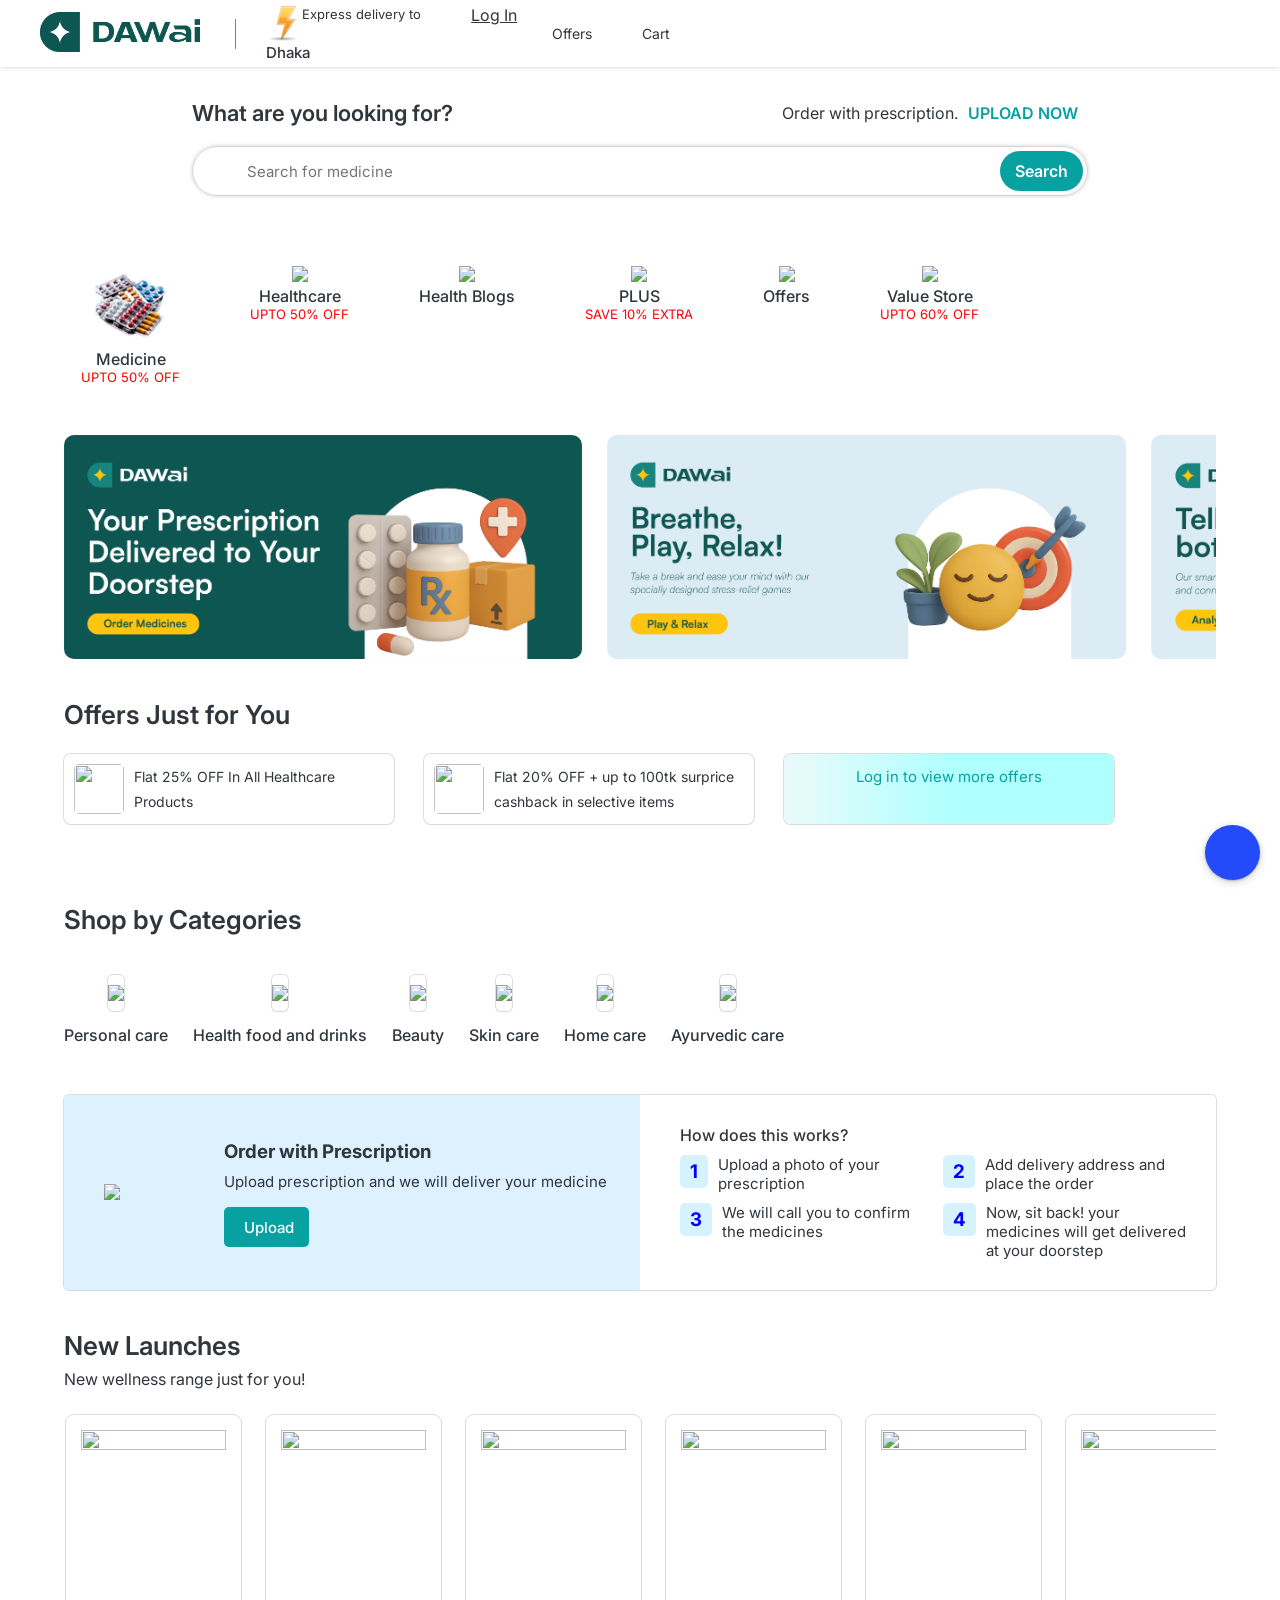
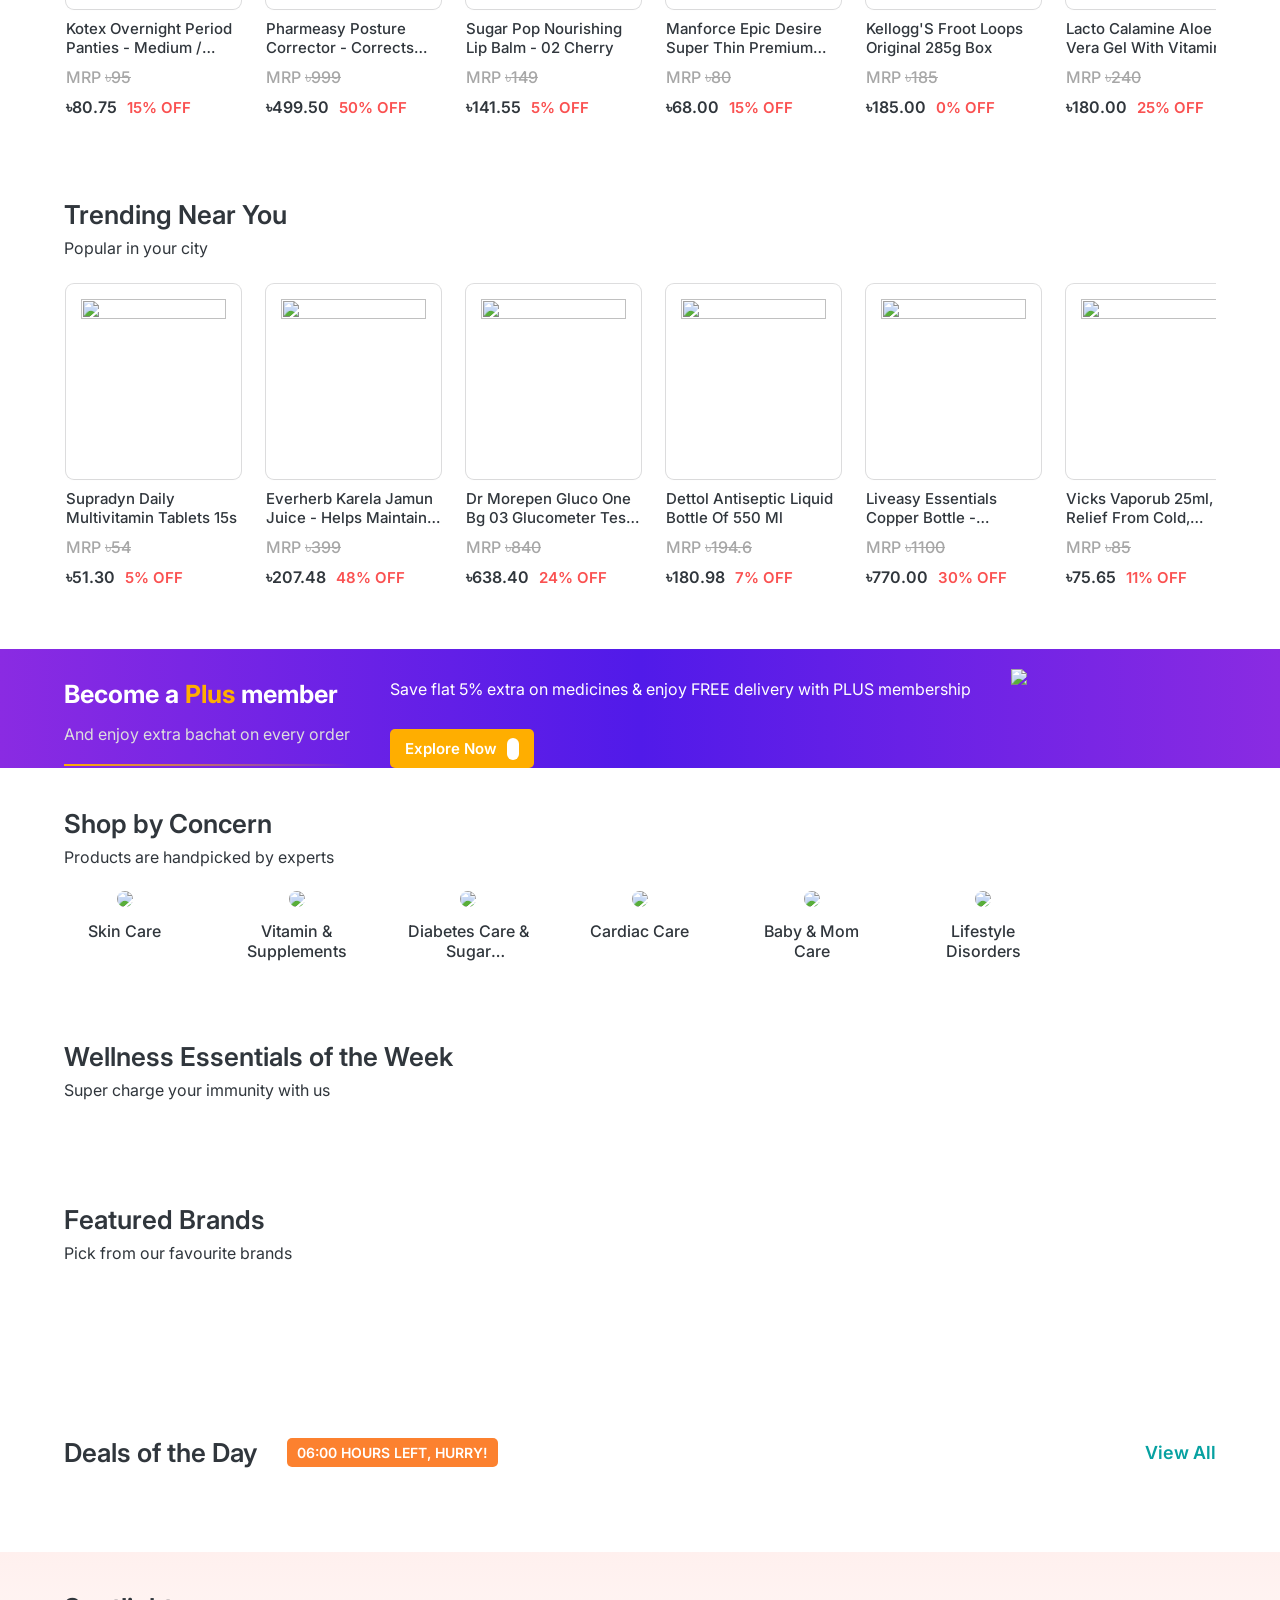
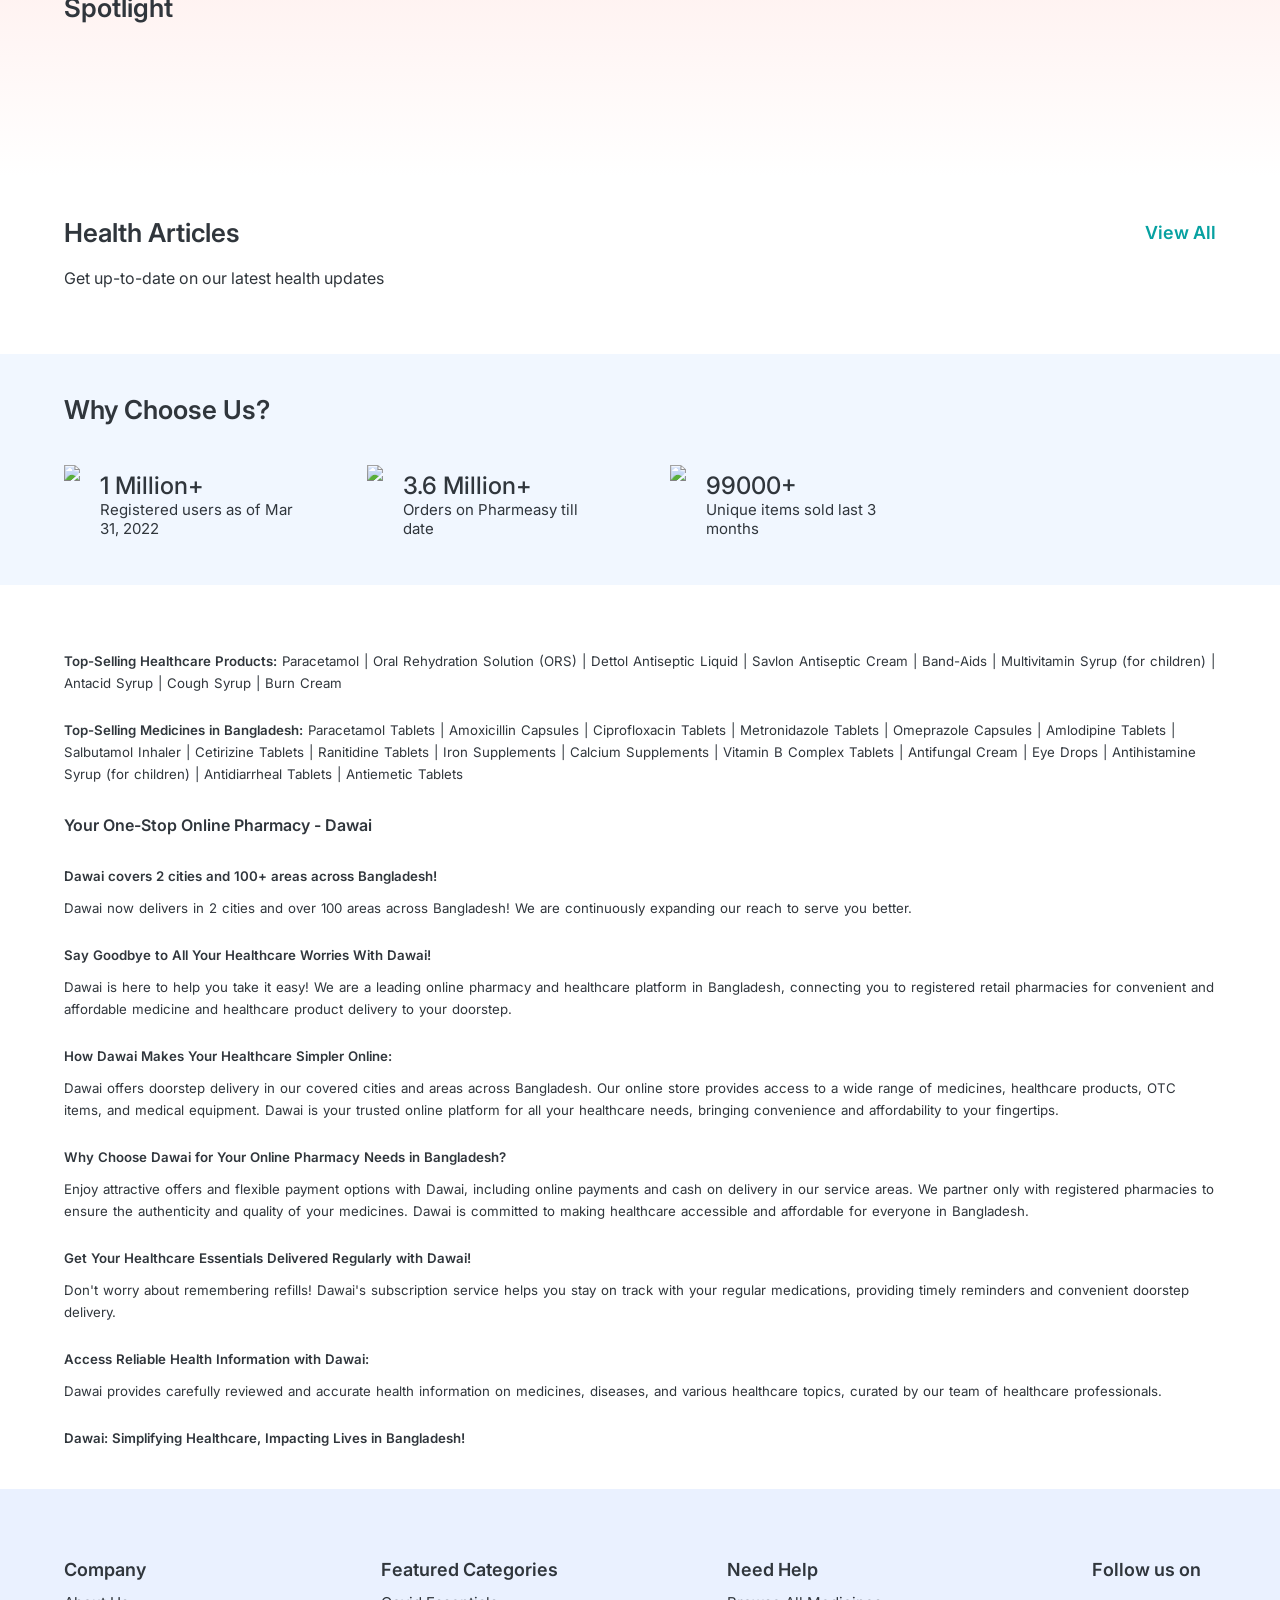
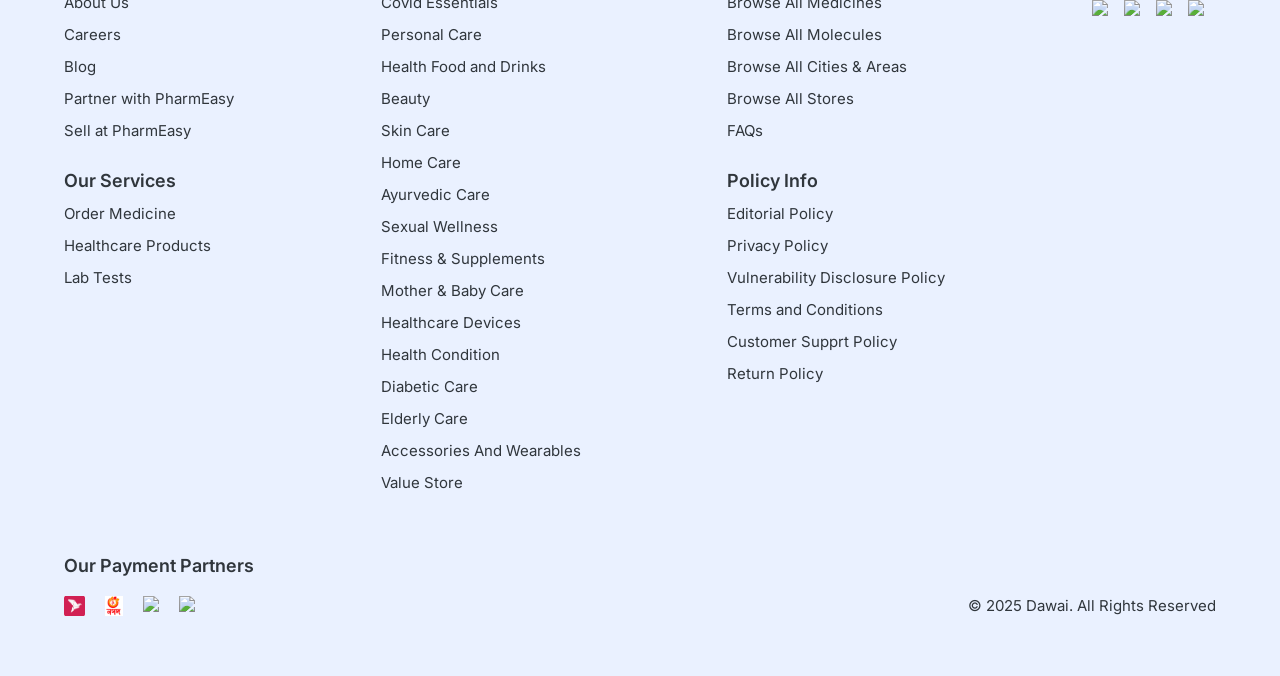
==== commit 19696dcd: "Update 15_5 index.html" ====
--- a/dawai/index.html
+++ b/dawai/index.html
@@ -5,7 +5,7 @@
     <meta charset="UTF-8">
     <meta http-equiv="X-UA-Compatible" content="IE=edge">
     <meta name="viewport" content="width=device-width, initial-scale=1.0">
-    <title>PharmEasy clone</title>
+    <title>Dawai</title>
     <link rel="icon" href="assets/Asset 5@3x.png">
     <link rel="stylesheet" href="css/index.css">
     <link rel="stylesheet" href="css/footer.css">
@@ -35,10 +35,10 @@
         
 
             <ul>
-                <li id="open_login">
+                <a href="login.html" id="open_login">
                     <i class="fa-regular fa-user"></i>
                     <p>Log In</p>
-                </li>
+                </a>
                 <li>
                     <a href="./offers.html">
                         <i class="fa-regular fa-percent"></i>
@@ -616,65 +616,12 @@
             </div>
         </div>
     
-        <div class="login-sidebar" id="login-sidebar">
-            <div>
-                <img src="assets/Asset 5@3x.png" alt="Login Banner">
-                <img src="assets/medicine2.jpg" alt="Register Banner">
-            </div>
-            <i class="fa-solid fa-xmark login-close"></i>
-    
-            <div class="login-form">
-                <h3>Login</h3>
-                <form id="loginForm">
-                    <div>
-                        <label for="login-email">Email / Username:</label>
-                        <input type="text" id="login-email" placeholder="Enter your email or username" required>
-                    </div>
-                    <div>
-                        <label for="login-password">Password:</label>
-                        <input type="password" id="login-password" placeholder="Enter your password" required>
-                    </div>
-                    <input type="submit" value="Login">
-                </form>
-                <p class="toggle-form" data-target="register-form">New user? <span>Register here</span></p>
-            </div>
-    
-            <div class="register-form" style="display: none;">
-                <h3>Register</h3>
-                <form id="registerForm">
-                    <div>
-                        <label for="register-name">Name:</label>
-                        <input type="text" id="register-name" placeholder="Enter your name" required>
-                    </div>
-                    <div>
-                        <label for="register-email">Email:</label>
-                        <input type="email" id="register-email" placeholder="Enter your email" required>
-                    </div>
-                    <div>
-                        <label for="register-username">Username:</label>
-                        <input type="text" id="register-username" placeholder="Choose a username" required>
-                    </div>
-                    <div>
-                        <label for="register-password">Password:</label>
-                        <input type="password" id="register-password" placeholder="Choose a password" required>
-                    </div>
-                    <div>
-                        <label for="register-confirm-password">Confirm Password:</label>
-                        <input type="password" id="register-confirm-password" placeholder="Confirm your password"
-                            required>
-                    </div>
-                    <input type="submit" value="Register">
-                </form>
-                <p class="toggle-form" data-target="login-form">Already have an account? <span>Login here</span></p>
-            </div>
-    
-            <p>By continuing, you agree with our Privacy Policy</p>
-        </div>
-    </div>
-
-
+
+
+  <link rel="stylesheet" href="css/auth.css">
     <script src="script/index.js"></script>
     <script src="script/sidebars.js"></script>
+    <script src="script/auth.js"></script>
 </body>
 
-</html>+</html>
